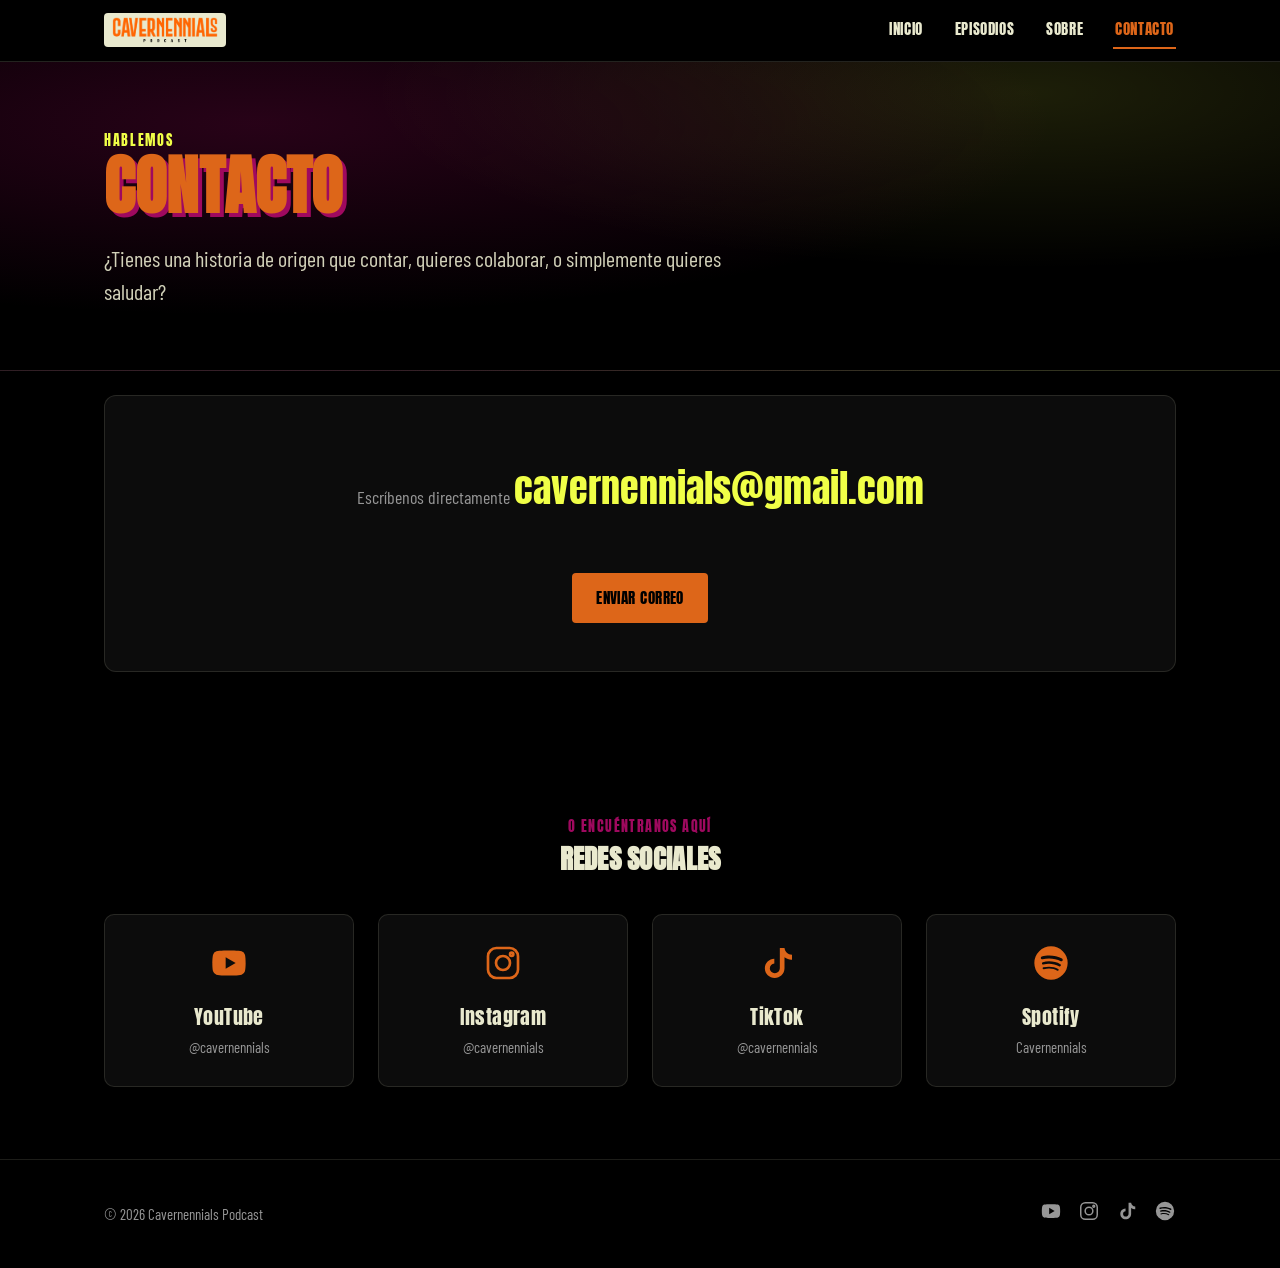
==== contacto.html @ 946c75cf "Initial commit: Cavernennials podcast website Multi-page static site (Inicio, Episodios, Sobre, Cont" ====
<!doctype html>
<html lang="es">
<head>
<meta charset="UTF-8">
<meta name="viewport" content="width=device-width, initial-scale=1.0">
<title>Contacto — Cavernennials</title>
<meta name="description" content="Escríbele a Cavernennials: colaboraciones, invitados y contacto de prensa.">
<link rel="stylesheet" href="css/style.css">
</head>
<body>

<header class="site-header">
  <div class="wrap">
    <a href="index.html" class="brand">
      <img src="assets/logo.png" alt="Cavernennials Podcast">
    </a>
    <button class="nav-toggle" aria-label="Abrir menú">Menú</button>
    <nav class="main-nav">
      <a href="index.html">Inicio</a>
      <a href="episodios.html">Episodios</a>
      <a href="sobre.html">Sobre</a>
      <a href="contacto.html" class="active">Contacto</a>
    </nav>
  </div>
</header>

<section class="hero" style="padding: 64px 0 40px;">
  <div class="wrap">
    <span class="eyebrow">Hablemos</span>
    <h1 style="font-size: clamp(36px, 6vw, 64px);">Contacto</h1>
    <p class="tagline">¿Tienes una historia de origen que contar, quieres colaborar, o simplemente quieres saludar?</p>
  </div>
</section>

<section style="padding-top: 24px;">
  <div class="wrap">
    <div class="contact-card">
      <span class="eyebrow" style="color: var(--gray);">Escríbenos directamente</span>
      <a class="email" href="mailto:cavernennials@gmail.com">cavernennials@gmail.com</a>
      <div class="btn-row" style="justify-content: center;">
        <a class="btn btn-solid" href="mailto:cavernennials@gmail.com">Enviar correo</a>
      </div>
    </div>
  </div>
</section>

<section>
  <div class="wrap">
    <div class="section-head" style="text-align:center;">
      <span class="kicker">O encuéntranos aquí</span>
      <h2>Redes sociales</h2>
    </div>
    <div class="social-grid">
      <a class="social-card" href="https://www.youtube.com/@cavernennials" target="_blank" rel="noopener">
        <svg viewBox="0 0 24 24" fill="currentColor"><path d="M22 12s0-3.4-.44-5a2.8 2.8 0 0 0-2-2C17.9 4.5 12 4.5 12 4.5s-5.9 0-7.56.5a2.8 2.8 0 0 0-2 2C2 8.6 2 12 2 12s0 3.4.44 5a2.8 2.8 0 0 0 2 2C6.1 19.5 12 19.5 12 19.5s5.9 0 7.56-.5a2.8 2.8 0 0 0 2-2C22 15.4 22 12 22 12zM10 15.5v-7l6 3.5-6 3.5z"/></svg>
        <div class="handle">YouTube</div>
        <div class="metric">@cavernennials</div>
      </a>
      <a class="social-card" href="https://www.instagram.com/cavernennials" target="_blank" rel="noopener">
        <svg viewBox="0 0 24 24" fill="none" stroke="currentColor" stroke-width="1.6"><rect x="3" y="3" width="18" height="18" rx="5"/><circle cx="12" cy="12" r="4.2"/><circle cx="17.2" cy="6.8" r="1"/></svg>
        <div class="handle">Instagram</div>
        <div class="metric">@cavernennials</div>
      </a>
      <a class="social-card" href="https://www.tiktok.com/@cavernennials" target="_blank" rel="noopener">
        <svg viewBox="0 0 24 24" fill="currentColor"><path d="M16.5 3c.4 2.3 1.9 3.9 4.5 4.1v2.9c-1.6.1-3-.4-4.5-1.4v6.6c0 3.4-2.7 5.8-5.9 5.8-3.2 0-5.9-2.4-5.9-5.8 0-3.3 2.6-5.7 5.7-5.8v2.9c-1.5.1-2.7 1.2-2.7 2.9 0 1.7 1.4 2.9 3 2.9 1.7 0 3-1.3 3-3.1V3h2.8z"/></svg>
        <div class="handle">TikTok</div>
        <div class="metric">@cavernennials</div>
      </a>
      <a class="social-card" href="https://open.spotify.com/show/5tLArAY3euvatcRuCs1kiK" target="_blank" rel="noopener">
        <svg viewBox="0 0 24 24" fill="currentColor"><path d="M12 2a10 10 0 1 0 0 20 10 10 0 0 0 0-20zm4.6 14.4c-.2.3-.5.4-.8.2-2.2-1.3-4.9-1.6-8.1-.9-.3.1-.6-.1-.7-.4-.1-.3.1-.6.4-.7 3.5-.8 6.5-.4 8.9 1 .3.2.4.5.3.8zm1.2-2.7c-.2.4-.6.5-1 .3-2.5-1.5-6.3-2-9.3-1.1-.4.1-.8-.1-.9-.5-.1-.4.1-.8.5-.9 3.4-1 7.6-.5 10.5 1.2.4.2.5.6.2 1zm.1-2.8C14.7 9.1 9.9 8.9 7 9.8c-.5.1-1-.2-1.1-.6-.1-.5.2-1 .6-1.1 3.4-1 8.7-.8 12.1 1.2.4.3.6.9.3 1.3-.3.4-.9.5-1.3.3z"/></svg>
        <div class="handle">Spotify</div>
        <div class="metric">Cavernennials</div>
      </a>
    </div>
  </div>
</section>

<footer>
  <div class="wrap">
    <span>© 2026 Cavernennials Podcast</span>
    <div class="social-icons">
      <a href="https://www.youtube.com/@cavernennials" target="_blank" rel="noopener" aria-label="YouTube">
        <svg viewBox="0 0 24 24" fill="currentColor"><path d="M22 12s0-3.4-.44-5a2.8 2.8 0 0 0-2-2C17.9 4.5 12 4.5 12 4.5s-5.9 0-7.56.5a2.8 2.8 0 0 0-2 2C2 8.6 2 12 2 12s0 3.4.44 5a2.8 2.8 0 0 0 2 2C6.1 19.5 12 19.5 12 19.5s5.9 0 7.56-.5a2.8 2.8 0 0 0 2-2C22 15.4 22 12 22 12zM10 15.5v-7l6 3.5-6 3.5z"/></svg>
      </a>
      <a href="https://www.instagram.com/cavernennials" target="_blank" rel="noopener" aria-label="Instagram">
        <svg viewBox="0 0 24 24" fill="none" stroke="currentColor" stroke-width="1.6"><rect x="3" y="3" width="18" height="18" rx="5"/><circle cx="12" cy="12" r="4.2"/><circle cx="17.2" cy="6.8" r="1"/></svg>
      </a>
      <a href="https://www.tiktok.com/@cavernennials" target="_blank" rel="noopener" aria-label="TikTok">
        <svg viewBox="0 0 24 24" fill="currentColor"><path d="M16.5 3c.4 2.3 1.9 3.9 4.5 4.1v2.9c-1.6.1-3-.4-4.5-1.4v6.6c0 3.4-2.7 5.8-5.9 5.8-3.2 0-5.9-2.4-5.9-5.8 0-3.3 2.6-5.7 5.7-5.8v2.9c-1.5.1-2.7 1.2-2.7 2.9 0 1.7 1.4 2.9 3 2.9 1.7 0 3-1.3 3-3.1V3h2.8z"/></svg>
      </a>
      <a href="https://open.spotify.com/show/5tLArAY3euvatcRuCs1kiK" target="_blank" rel="noopener" aria-label="Spotify">
        <svg viewBox="0 0 24 24" fill="currentColor"><path d="M12 2a10 10 0 1 0 0 20 10 10 0 0 0 0-20zm4.6 14.4c-.2.3-.5.4-.8.2-2.2-1.3-4.9-1.6-8.1-.9-.3.1-.6-.1-.7-.4-.1-.3.1-.6.4-.7 3.5-.8 6.5-.4 8.9 1 .3.2.4.5.3.8zm1.2-2.7c-.2.4-.6.5-1 .3-2.5-1.5-6.3-2-9.3-1.1-.4.1-.8-.1-.9-.5-.1-.4.1-.8.5-.9 3.4-1 7.6-.5 10.5 1.2.4.2.5.6.2 1zm.1-2.8C14.7 9.1 9.9 8.9 7 9.8c-.5.1-1-.2-1.1-.6-.1-.5.2-1 .6-1.1 3.4-1 8.7-.8 12.1 1.2.4.3.6.9.3 1.3-.3.4-.9.5-1.3.3z"/></svg>
      </a>
    </div>
  </div>
</footer>

<script src="js/main.js"></script>
</body>
</html>
---- css/style.css ----
@import url('https://fonts.googleapis.com/css2?family=Anton&family=Barlow+Condensed:wght@500;600;700&display=swap');

:root {
  --cream: #E9E9CE;
  --yellow: #F0FF47;
  --orange: #DD6619;
  --magenta: #9F095F;
  --gray: #969696;
  --black: #000000;
  --font-display: 'Anton', 'Arial Narrow Bold', sans-serif;
  --font-body: 'Barlow Condensed', 'Helvetica Neue', Helvetica, Arial, sans-serif;
  --max-w: 1120px;
}

* { box-sizing: border-box; }

html { scroll-behavior: smooth; }

body {
  margin: 0;
  background: var(--black);
  color: var(--cream);
  font-family: var(--font-body);
  font-size: 18px;
  line-height: 1.5;
}

img { max-width: 100%; display: block; }

a { color: inherit; text-decoration: none; }

.wrap {
  max-width: var(--max-w);
  margin: 0 auto;
  padding: 0 24px;
}

h1, h2, h3 {
  font-family: var(--font-display);
  text-transform: uppercase;
  letter-spacing: 0.01em;
  margin: 0 0 16px;
  line-height: 1.05;
}

p { color: var(--cream); opacity: 0.9; }

/* ---------- Header ---------- */

.site-header {
  position: sticky;
  top: 0;
  z-index: 50;
  background: rgba(0, 0, 0, 0.92);
  border-bottom: 1px solid rgba(233, 233, 206, 0.15);
  backdrop-filter: blur(6px);
}

.site-header .wrap {
  display: flex;
  align-items: center;
  justify-content: space-between;
  padding-top: 12px;
  padding-bottom: 12px;
}

.brand { display: flex; align-items: center; gap: 10px; }
.brand img { height: 34px; width: auto; background: var(--cream); padding: 4px 8px; border-radius: 4px; }

nav.main-nav { display: flex; gap: 28px; }

nav.main-nav a {
  font-family: var(--font-display);
  font-size: 15px;
  letter-spacing: 0.04em;
  text-transform: uppercase;
  color: var(--cream);
  padding: 6px 2px;
  border-bottom: 2px solid transparent;
  transition: color 0.2s, border-color 0.2s;
}

nav.main-nav a:hover,
nav.main-nav a.active {
  color: var(--orange);
  border-color: var(--orange);
}

.nav-toggle {
  display: none;
  background: none;
  border: 1px solid var(--cream);
  color: var(--cream);
  font-family: var(--font-display);
  font-size: 13px;
  letter-spacing: 0.05em;
  text-transform: uppercase;
  padding: 8px 12px;
  border-radius: 4px;
  cursor: pointer;
}

/* ---------- Buttons ---------- */

.btn {
  display: inline-flex;
  align-items: center;
  gap: 8px;
  font-family: var(--font-display);
  text-transform: uppercase;
  letter-spacing: 0.03em;
  font-size: 15px;
  padding: 12px 22px;
  border-radius: 4px;
  border: 2px solid transparent;
  cursor: pointer;
  transition: transform 0.15s ease, background 0.2s, color 0.2s, border-color 0.2s;
}

.btn:hover { transform: translateY(-2px); }

.btn-solid { background: var(--orange); color: var(--black); }
.btn-solid:hover { background: var(--yellow); }

.btn-outline { border-color: var(--cream); color: var(--cream); }
.btn-outline:hover { border-color: var(--orange); color: var(--orange); }

.btn-row { display: flex; flex-wrap: wrap; gap: 14px; margin-top: 28px; }

/* ---------- Hero ---------- */

.hero {
  padding: 96px 0 72px;
  background:
    radial-gradient(ellipse at 20% 20%, rgba(159, 9, 95, 0.25), transparent 55%),
    radial-gradient(ellipse at 80% 10%, rgba(240, 255, 71, 0.12), transparent 45%),
    var(--black);
  border-bottom: 1px solid rgba(233, 233, 206, 0.12);
}

.hero .eyebrow {
  color: var(--yellow);
  font-family: var(--font-display);
  letter-spacing: 0.12em;
  text-transform: uppercase;
  font-size: 14px;
  margin-bottom: 14px;
}

.hero h1 {
  font-size: clamp(48px, 9vw, 108px);
  color: var(--orange);
  text-shadow: 4px 4px 0 var(--magenta);
}

.hero .tagline {
  font-size: 22px;
  max-width: 640px;
  color: var(--cream);
}

.hero .stats {
  margin-top: 36px;
  display: flex;
  flex-wrap: wrap;
  gap: 32px;
  font-family: var(--font-display);
  color: var(--gray);
  text-transform: uppercase;
  font-size: 14px;
  letter-spacing: 0.04em;
}

.hero .stats strong { color: var(--cream); font-size: 20px; display: block; }

/* ---------- Sections ---------- */

section { padding: 72px 0; }

.section-head { margin-bottom: 40px; }
.section-head .kicker {
  color: var(--magenta);
  font-family: var(--font-display);
  text-transform: uppercase;
  letter-spacing: 0.1em;
  font-size: 14px;
  margin-bottom: 8px;
  display: block;
}

/* ---------- Featured episode ---------- */

.featured {
  display: grid;
  grid-template-columns: 1.1fr 1fr;
  gap: 40px;
  align-items: center;
  background: #0c0c0c;
  border: 1px solid rgba(233, 233, 206, 0.12);
  border-radius: 12px;
  overflow: hidden;
}

.featured .thumb { position: relative; }
.featured .thumb img { width: 100%; height: 100%; object-fit: cover; aspect-ratio: 16/9; }
.featured .thumb .play {
  position: absolute; inset: 0;
  display: flex; align-items: center; justify-content: center;
  background: rgba(0,0,0,0.25);
}
.featured .thumb .play svg { width: 64px; height: 64px; }

.featured .content { padding: 32px 40px 32px 0; }
.featured .badge {
  display: inline-block;
  background: var(--orange);
  color: var(--black);
  font-family: var(--font-display);
  font-size: 13px;
  letter-spacing: 0.05em;
  padding: 5px 12px;
  border-radius: 3px;
  margin-bottom: 14px;
}
.featured h3 { font-size: 30px; color: var(--cream); }
.featured .guest { color: var(--yellow); font-family: var(--font-display); letter-spacing: 0.03em; margin-bottom: 12px; }

/* ---------- Episode grid ---------- */

.ep-grid {
  display: grid;
  grid-template-columns: repeat(auto-fill, minmax(280px, 1fr));
  gap: 28px;
}

.ep-card {
  background: #0c0c0c;
  border: 1px solid rgba(233, 233, 206, 0.12);
  border-radius: 10px;
  overflow: hidden;
  transition: border-color 0.2s, transform 0.2s;
}
.ep-card:hover { border-color: var(--orange); transform: translateY(-4px); }
.ep-card .thumb { aspect-ratio: 16/9; overflow: hidden; background: #111; }
.ep-card .thumb img { width: 100%; height: 100%; object-fit: cover; }
.ep-card .body { padding: 16px 18px 20px; }
.ep-card .num {
  font-family: var(--font-display);
  color: var(--orange);
  font-size: 13px;
  letter-spacing: 0.06em;
  margin-bottom: 6px;
  display: block;
}
.ep-card h4 { font-size: 18px; margin: 0 0 6px; text-transform: none; font-family: var(--font-body); font-weight: 700; }
.ep-card .guest { color: var(--gray); font-size: 15px; }

/* ---------- Social cards ---------- */

.social-grid {
  display: grid;
  grid-template-columns: repeat(auto-fit, minmax(240px, 1fr));
  gap: 24px;
}
.social-card {
  background: #0c0c0c;
  border: 1px solid rgba(233, 233, 206, 0.12);
  border-radius: 10px;
  padding: 28px;
  text-align: center;
  transition: border-color 0.2s, transform 0.2s;
}
.social-card:hover { border-color: var(--yellow); transform: translateY(-4px); }
.social-card svg { width: 40px; height: 40px; margin-bottom: 12px; color: var(--orange); }
.social-card .handle { font-family: var(--font-display); font-size: 20px; letter-spacing: 0.02em; }
.social-card .metric { color: var(--gray); font-size: 15px; margin-top: 4px; }

/* ---------- About page ---------- */

.about-hero {
  display: grid;
  grid-template-columns: 1fr 1fr;
  gap: 48px;
  align-items: center;
}
.about-hero img { border-radius: 12px; border: 1px solid rgba(233,233,206,0.15); background: var(--cream); padding: 24px; }

.pillars { display: grid; grid-template-columns: repeat(auto-fit, minmax(220px, 1fr)); gap: 24px; margin-top: 12px; }
.pillar {
  border-left: 3px solid var(--orange);
  padding: 4px 0 4px 18px;
}
.pillar h4 { font-family: var(--font-body); font-weight: 700; font-size: 19px; margin: 0 0 6px; text-transform: none; }
.pillar p { margin: 0; font-size: 16px; }

/* ---------- Contact page ---------- */

.contact-card {
  background: #0c0c0c;
  border: 1px solid rgba(233,233,206,0.12);
  border-radius: 12px;
  padding: 48px;
  text-align: center;
}
.contact-card .email {
  font-family: var(--font-display);
  font-size: clamp(24px, 4vw, 38px);
  color: var(--yellow);
  display: inline-block;
  margin: 16px 0 28px;
  word-break: break-word;
}

/* ---------- Footer ---------- */

footer {
  border-top: 1px solid rgba(233, 233, 206, 0.12);
  padding: 40px 0;
  color: var(--gray);
  font-size: 15px;
}
footer .wrap { display: flex; flex-wrap: wrap; align-items: center; justify-content: space-between; gap: 16px; }
footer .social-icons { display: flex; gap: 16px; }
footer .social-icons svg { width: 22px; height: 22px; transition: color 0.2s; }
footer .social-icons a:hover svg { color: var(--orange); }

/* ---------- Responsive ---------- */

@media (max-width: 820px) {
  .featured { grid-template-columns: 1fr; }
  .featured .content { padding: 8px 24px 32px; }
  .about-hero { grid-template-columns: 1fr; }
}

@media (max-width: 720px) {
  nav.main-nav {
    position: absolute;
    top: 100%;
    left: 0;
    right: 0;
    background: var(--black);
    border-bottom: 1px solid rgba(233,233,206,0.15);
    flex-direction: column;
    padding: 16px 24px 24px;
    gap: 16px;
    display: none;
  }
  nav.main-nav.open { display: flex; }
  .nav-toggle { display: inline-block; }
  .hero { padding: 64px 0 48px; }
}
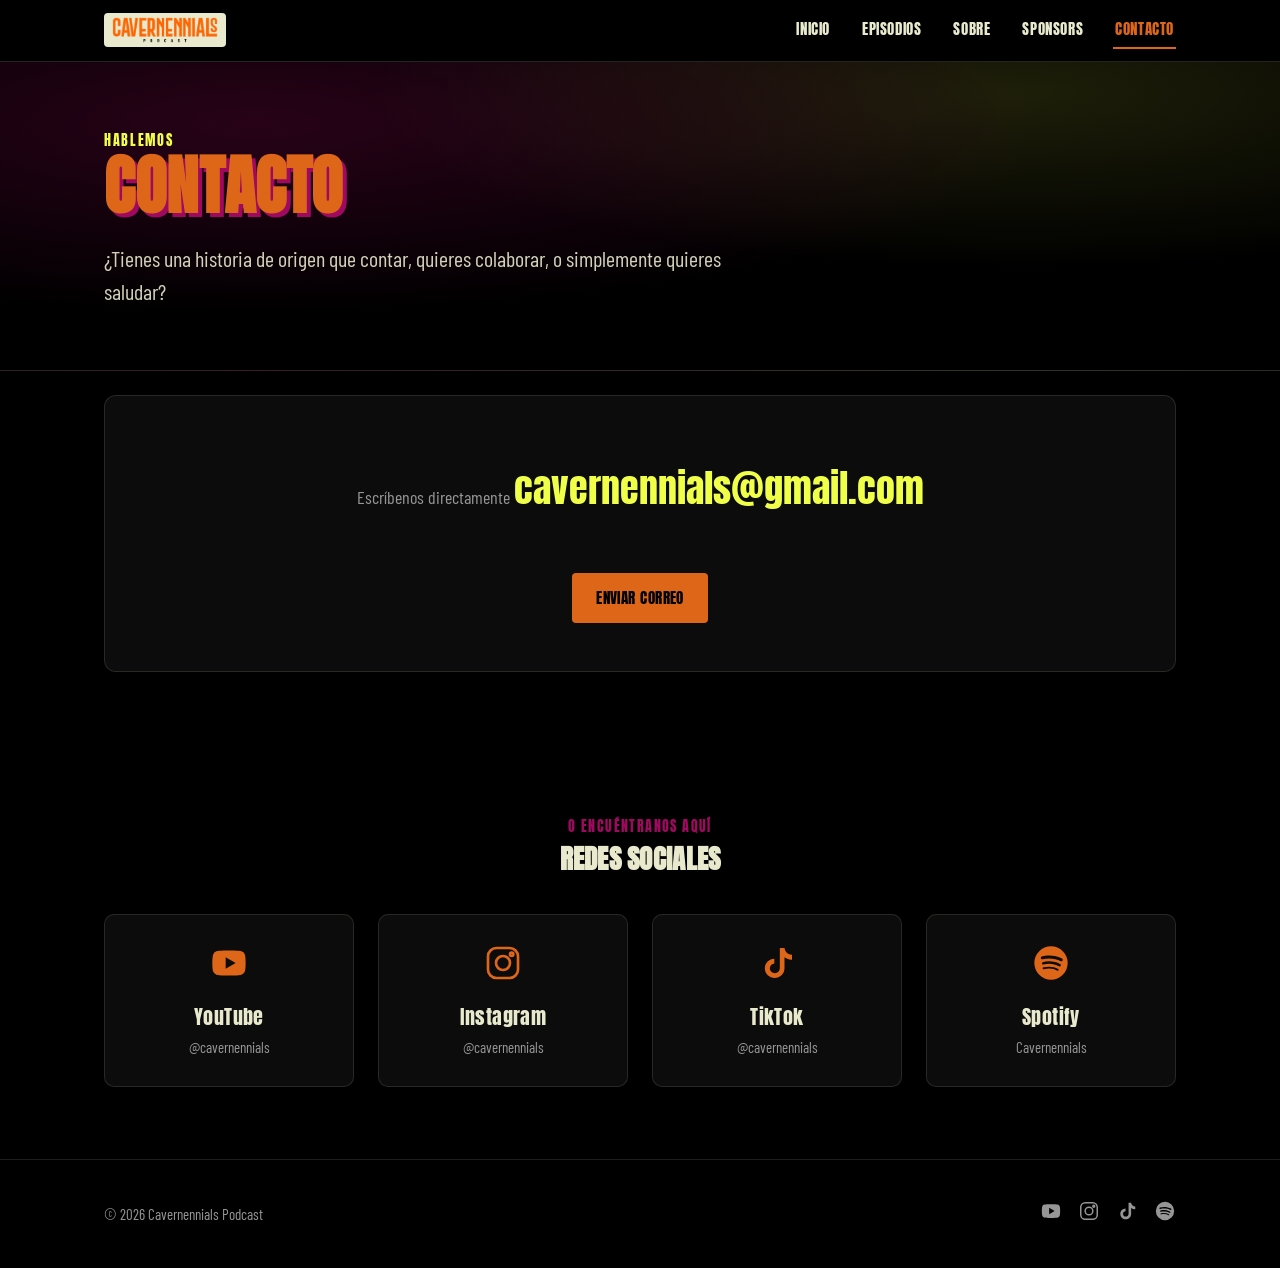
==== commit 9d24e1e2: "Add Sponsors page with Be Brave Film Co-Authored-By: Claude Sonnet 5 <noreply@anthropic.com>" ====
--- a/contacto.html
+++ b/contacto.html
@@ -19,6 +19,7 @@
       <a href="index.html">Inicio</a>
       <a href="episodios.html">Episodios</a>
       <a href="sobre.html">Sobre</a>
+      <a href="sponsors.html">Sponsors</a>
       <a href="contacto.html" class="active">Contacto</a>
     </nav>
   </div>
--- a/css/style.css
+++ b/css/style.css
@@ -274,6 +274,38 @@
 .social-card svg { width: 40px; height: 40px; margin-bottom: 12px; color: var(--orange); }
 .social-card .handle { font-family: var(--font-display); font-size: 20px; letter-spacing: 0.02em; }
 .social-card .metric { color: var(--gray); font-size: 15px; margin-top: 4px; }
+
+/* ---------- Sponsors ---------- */
+
+.sponsor-grid {
+  display: grid;
+  grid-template-columns: repeat(auto-fit, minmax(240px, 1fr));
+  gap: 24px;
+}
+.sponsor-card {
+  background: #0c0c0c;
+  border: 1px solid rgba(233, 233, 206, 0.12);
+  border-radius: 10px;
+  padding: 32px 28px;
+  text-align: center;
+  transition: border-color 0.2s, transform 0.2s;
+}
+.sponsor-card:hover { border-color: var(--orange); transform: translateY(-4px); }
+.sponsor-card .mark {
+  width: 64px;
+  height: 64px;
+  margin: 0 auto 16px;
+  border-radius: 50%;
+  background: var(--orange);
+  color: var(--black);
+  font-family: var(--font-display);
+  font-size: 20px;
+  display: flex;
+  align-items: center;
+  justify-content: center;
+}
+.sponsor-card .name { font-family: var(--font-display); font-size: 20px; letter-spacing: 0.02em; }
+.sponsor-card .role { color: var(--gray); font-size: 15px; margin-top: 4px; }
 
 /* ---------- About page ---------- */
 
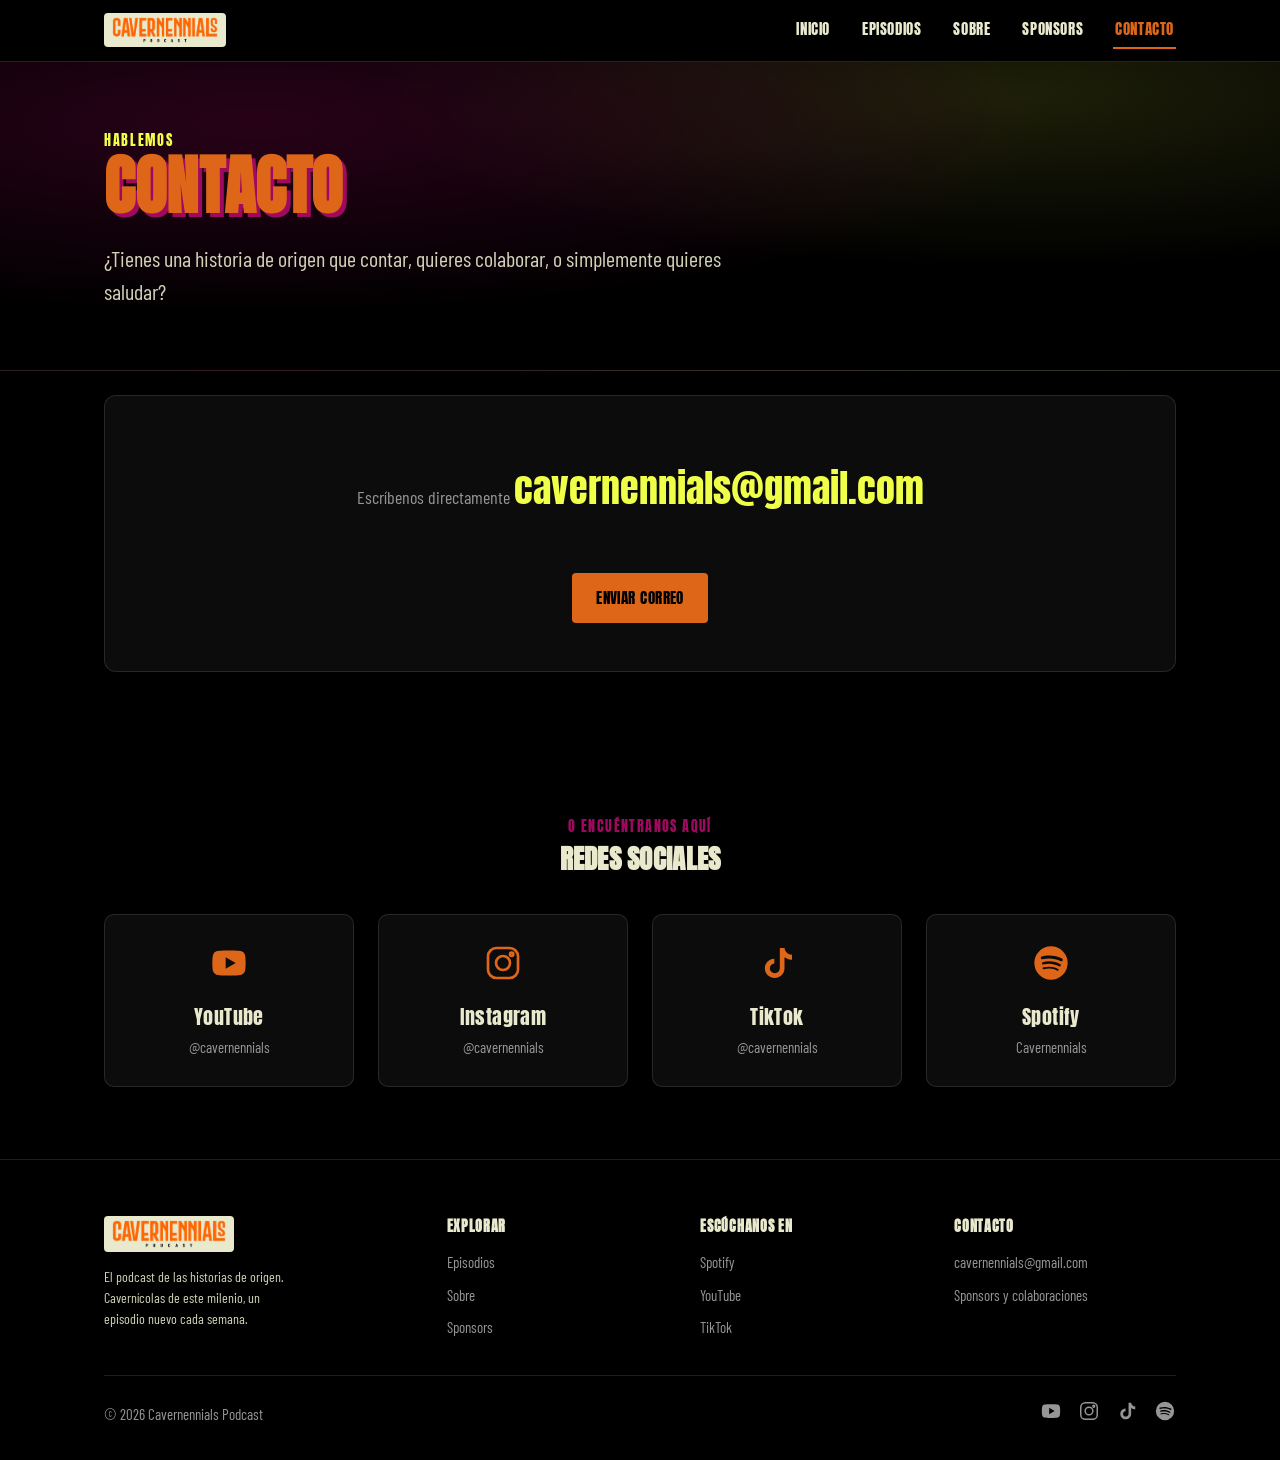
==== commit ebf4870e: "Actualiza episodios y aplica mejoras del estudio de diseño web Contenido al día (ago 2026): - Agrega" ====
--- a/contacto.html
+++ b/contacto.html
@@ -78,20 +78,51 @@
 
 <footer>
   <div class="wrap">
-    <span>© 2026 Cavernennials Podcast</span>
-    <div class="social-icons">
-      <a href="https://www.youtube.com/@cavernennials" target="_blank" rel="noopener" aria-label="YouTube">
-        <svg viewBox="0 0 24 24" fill="currentColor"><path d="M22 12s0-3.4-.44-5a2.8 2.8 0 0 0-2-2C17.9 4.5 12 4.5 12 4.5s-5.9 0-7.56.5a2.8 2.8 0 0 0-2 2C2 8.6 2 12 2 12s0 3.4.44 5a2.8 2.8 0 0 0 2 2C6.1 19.5 12 19.5 12 19.5s5.9 0 7.56-.5a2.8 2.8 0 0 0 2-2C22 15.4 22 12 22 12zM10 15.5v-7l6 3.5-6 3.5z"/></svg>
-      </a>
-      <a href="https://www.instagram.com/cavernennials" target="_blank" rel="noopener" aria-label="Instagram">
-        <svg viewBox="0 0 24 24" fill="none" stroke="currentColor" stroke-width="1.6"><rect x="3" y="3" width="18" height="18" rx="5"/><circle cx="12" cy="12" r="4.2"/><circle cx="17.2" cy="6.8" r="1"/></svg>
-      </a>
-      <a href="https://www.tiktok.com/@cavernennials" target="_blank" rel="noopener" aria-label="TikTok">
-        <svg viewBox="0 0 24 24" fill="currentColor"><path d="M16.5 3c.4 2.3 1.9 3.9 4.5 4.1v2.9c-1.6.1-3-.4-4.5-1.4v6.6c0 3.4-2.7 5.8-5.9 5.8-3.2 0-5.9-2.4-5.9-5.8 0-3.3 2.6-5.7 5.7-5.8v2.9c-1.5.1-2.7 1.2-2.7 2.9 0 1.7 1.4 2.9 3 2.9 1.7 0 3-1.3 3-3.1V3h2.8z"/></svg>
-      </a>
-      <a href="https://open.spotify.com/show/5tLArAY3euvatcRuCs1kiK" target="_blank" rel="noopener" aria-label="Spotify">
-        <svg viewBox="0 0 24 24" fill="currentColor"><path d="M12 2a10 10 0 1 0 0 20 10 10 0 0 0 0-20zm4.6 14.4c-.2.3-.5.4-.8.2-2.2-1.3-4.9-1.6-8.1-.9-.3.1-.6-.1-.7-.4-.1-.3.1-.6.4-.7 3.5-.8 6.5-.4 8.9 1 .3.2.4.5.3.8zm1.2-2.7c-.2.4-.6.5-1 .3-2.5-1.5-6.3-2-9.3-1.1-.4.1-.8-.1-.9-.5-.1-.4.1-.8.5-.9 3.4-1 7.6-.5 10.5 1.2.4.2.5.6.2 1zm.1-2.8C14.7 9.1 9.9 8.9 7 9.8c-.5.1-1-.2-1.1-.6-.1-.5.2-1 .6-1.1 3.4-1 8.7-.8 12.1 1.2.4.3.6.9.3 1.3-.3.4-.9.5-1.3.3z"/></svg>
-      </a>
+    <div class="footer-grid">
+      <div class="footer-brand">
+        <img src="assets/logo.png" alt="Cavernennials Podcast" style="height:36px;background:var(--cream);padding:4px 8px;border-radius:4px;">
+        <p>El podcast de las historias de origen. Cavernícolas de este milenio, un episodio nuevo cada semana.</p>
+      </div>
+      <div>
+        <h4>Explorar</h4>
+        <ul>
+          <li><a href="episodios.html">Episodios</a></li>
+          <li><a href="sobre.html">Sobre</a></li>
+          <li><a href="sponsors.html">Sponsors</a></li>
+        </ul>
+      </div>
+      <div>
+        <h4>Escúchanos en</h4>
+        <ul>
+          <li><a href="https://open.spotify.com/show/5tLArAY3euvatcRuCs1kiK" target="_blank" rel="noopener">Spotify</a></li>
+          <li><a href="https://www.youtube.com/@cavernennials" target="_blank" rel="noopener">YouTube</a></li>
+          <li><a href="https://www.tiktok.com/@cavernennials" target="_blank" rel="noopener">TikTok</a></li>
+        </ul>
+      </div>
+      <div>
+        <h4>Contacto</h4>
+        <ul>
+          <li><a href="mailto:cavernennials@gmail.com">cavernennials@gmail.com</a></li>
+          <li><a href="sponsors.html">Sponsors y colaboraciones</a></li>
+        </ul>
+      </div>
+    </div>
+    <div class="footer-bottom">
+      <span>© 2026 Cavernennials Podcast</span>
+      <div class="social-icons">
+        <a href="https://www.youtube.com/@cavernennials" target="_blank" rel="noopener" aria-label="YouTube">
+          <svg viewBox="0 0 24 24" fill="currentColor"><path d="M22 12s0-3.4-.44-5a2.8 2.8 0 0 0-2-2C17.9 4.5 12 4.5 12 4.5s-5.9 0-7.56.5a2.8 2.8 0 0 0-2 2C2 8.6 2 12 2 12s0 3.4.44 5a2.8 2.8 0 0 0 2 2C6.1 19.5 12 19.5 12 19.5s5.9 0 7.56-.5a2.8 2.8 0 0 0 2-2C22 15.4 22 12 22 12zM10 15.5v-7l6 3.5-6 3.5z"/></svg>
+        </a>
+        <a href="https://www.instagram.com/cavernennials" target="_blank" rel="noopener" aria-label="Instagram">
+          <svg viewBox="0 0 24 24" fill="none" stroke="currentColor" stroke-width="1.6"><rect x="3" y="3" width="18" height="18" rx="5"/><circle cx="12" cy="12" r="4.2"/><circle cx="17.2" cy="6.8" r="1"/></svg>
+        </a>
+        <a href="https://www.tiktok.com/@cavernennials" target="_blank" rel="noopener" aria-label="TikTok">
+          <svg viewBox="0 0 24 24" fill="currentColor"><path d="M16.5 3c.4 2.3 1.9 3.9 4.5 4.1v2.9c-1.6.1-3-.4-4.5-1.4v6.6c0 3.4-2.7 5.8-5.9 5.8-3.2 0-5.9-2.4-5.9-5.8 0-3.3 2.6-5.7 5.7-5.8v2.9c-1.5.1-2.7 1.2-2.7 2.9 0 1.7 1.4 2.9 3 2.9 1.7 0 3-1.3 3-3.1V3h2.8z"/></svg>
+        </a>
+        <a href="https://open.spotify.com/show/5tLArAY3euvatcRuCs1kiK" target="_blank" rel="noopener" aria-label="Spotify">
+          <svg viewBox="0 0 24 24" fill="currentColor"><path d="M12 2a10 10 0 1 0 0 20 10 10 0 0 0 0-20zm4.6 14.4c-.2.3-.5.4-.8.2-2.2-1.3-4.9-1.6-8.1-.9-.3.1-.6-.1-.7-.4-.1-.3.1-.6.4-.7 3.5-.8 6.5-.4 8.9 1 .3.2.4.5.3.8zm1.2-2.7c-.2.4-.6.5-1 .3-2.5-1.5-6.3-2-9.3-1.1-.4.1-.8-.1-.9-.5-.1-.4.1-.8.5-.9 3.4-1 7.6-.5 10.5 1.2.4.2.5.6.2 1zm.1-2.8C14.7 9.1 9.9 8.9 7 9.8c-.5.1-1-.2-1.1-.6-.1-.5.2-1 .6-1.1 3.4-1 8.7-.8 12.1 1.2.4.3.6.9.3 1.3-.3.4-.9.5-1.3.3z"/></svg>
+        </a>
+      </div>
     </div>
   </div>
 </footer>
--- a/css/style.css
+++ b/css/style.css
@@ -127,6 +127,26 @@
 
 .btn-row { display: flex; flex-wrap: wrap; gap: 14px; margin-top: 28px; }
 
+.hero-actions { display: flex; flex-wrap: wrap; align-items: center; gap: 28px; margin-top: 28px; }
+
+.platform-links { display: flex; align-items: center; gap: 12px; }
+.platform-links .label {
+  font-family: var(--font-display);
+  font-size: 13px;
+  letter-spacing: 0.05em;
+  text-transform: uppercase;
+  color: var(--gray);
+}
+.platform-links a {
+  width: 36px; height: 36px;
+  border-radius: 50%;
+  border: 1px solid rgba(233, 233, 206, 0.25);
+  display: flex; align-items: center; justify-content: center;
+  transition: border-color 0.2s, color 0.2s;
+}
+.platform-links a svg { width: 17px; height: 17px; }
+.platform-links a:hover { border-color: var(--orange); color: var(--orange); }
+
 /* ---------- Hero ---------- */
 
 .hero {
@@ -210,6 +230,9 @@
 }
 .featured .thumb .play svg { width: 64px; height: 64px; }
 
+.player-wrap { position: relative; width: 100%; aspect-ratio: 16/9; overflow: hidden; background: #000; }
+.player-wrap iframe { position: absolute; inset: 0; width: 100%; height: 100%; border: 0; }
+
 .featured .content { padding: 32px 40px 32px 0; }
 .featured .badge {
   display: inline-block;
@@ -304,6 +327,14 @@
   align-items: center;
   justify-content: center;
 }
+.sponsor-card .logo {
+  max-width: 180px;
+  max-height: 70px;
+  width: auto;
+  height: auto;
+  margin: 0 auto 20px;
+  display: block;
+}
 .sponsor-card .name { font-family: var(--font-display); font-size: 20px; letter-spacing: 0.02em; }
 .sponsor-card .role { color: var(--gray); font-size: 15px; margin-top: 4px; }
 
@@ -347,11 +378,30 @@
 
 footer {
   border-top: 1px solid rgba(233, 233, 206, 0.12);
-  padding: 40px 0;
+  padding: 56px 0 32px;
   color: var(--gray);
   font-size: 15px;
 }
-footer .wrap { display: flex; flex-wrap: wrap; align-items: center; justify-content: space-between; gap: 16px; }
+
+.footer-grid { display: grid; grid-template-columns: 1.4fr 1fr 1fr 1fr; gap: 32px; margin-bottom: 32px; }
+.footer-brand img { margin-bottom: 14px; }
+.footer-brand p { max-width: 32ch; font-size: 14px; }
+footer h4 {
+  font-family: var(--font-display);
+  color: var(--cream);
+  font-size: 14px;
+  letter-spacing: 0.05em;
+  text-transform: uppercase;
+  margin: 0 0 14px;
+}
+footer ul { list-style: none; margin: 0; padding: 0; display: flex; flex-direction: column; gap: 10px; font-size: 15px; }
+footer ul a:hover { color: var(--orange); }
+
+.footer-bottom {
+  border-top: 1px solid rgba(233, 233, 206, 0.12);
+  padding-top: 24px;
+  display: flex; flex-wrap: wrap; align-items: center; justify-content: space-between; gap: 16px;
+}
 footer .social-icons { display: flex; gap: 16px; }
 footer .social-icons svg { width: 22px; height: 22px; transition: color 0.2s; }
 footer .social-icons a:hover svg { color: var(--orange); }
@@ -362,6 +412,12 @@
   .featured { grid-template-columns: 1fr; }
   .featured .content { padding: 8px 24px 32px; }
   .about-hero { grid-template-columns: 1fr; }
+  .footer-grid { grid-template-columns: 1fr 1fr; }
+}
+
+@media (max-width: 520px) {
+  .footer-grid { grid-template-columns: 1fr; }
+  .hero-actions { gap: 18px; }
 }
 
 @media (max-width: 720px) {
